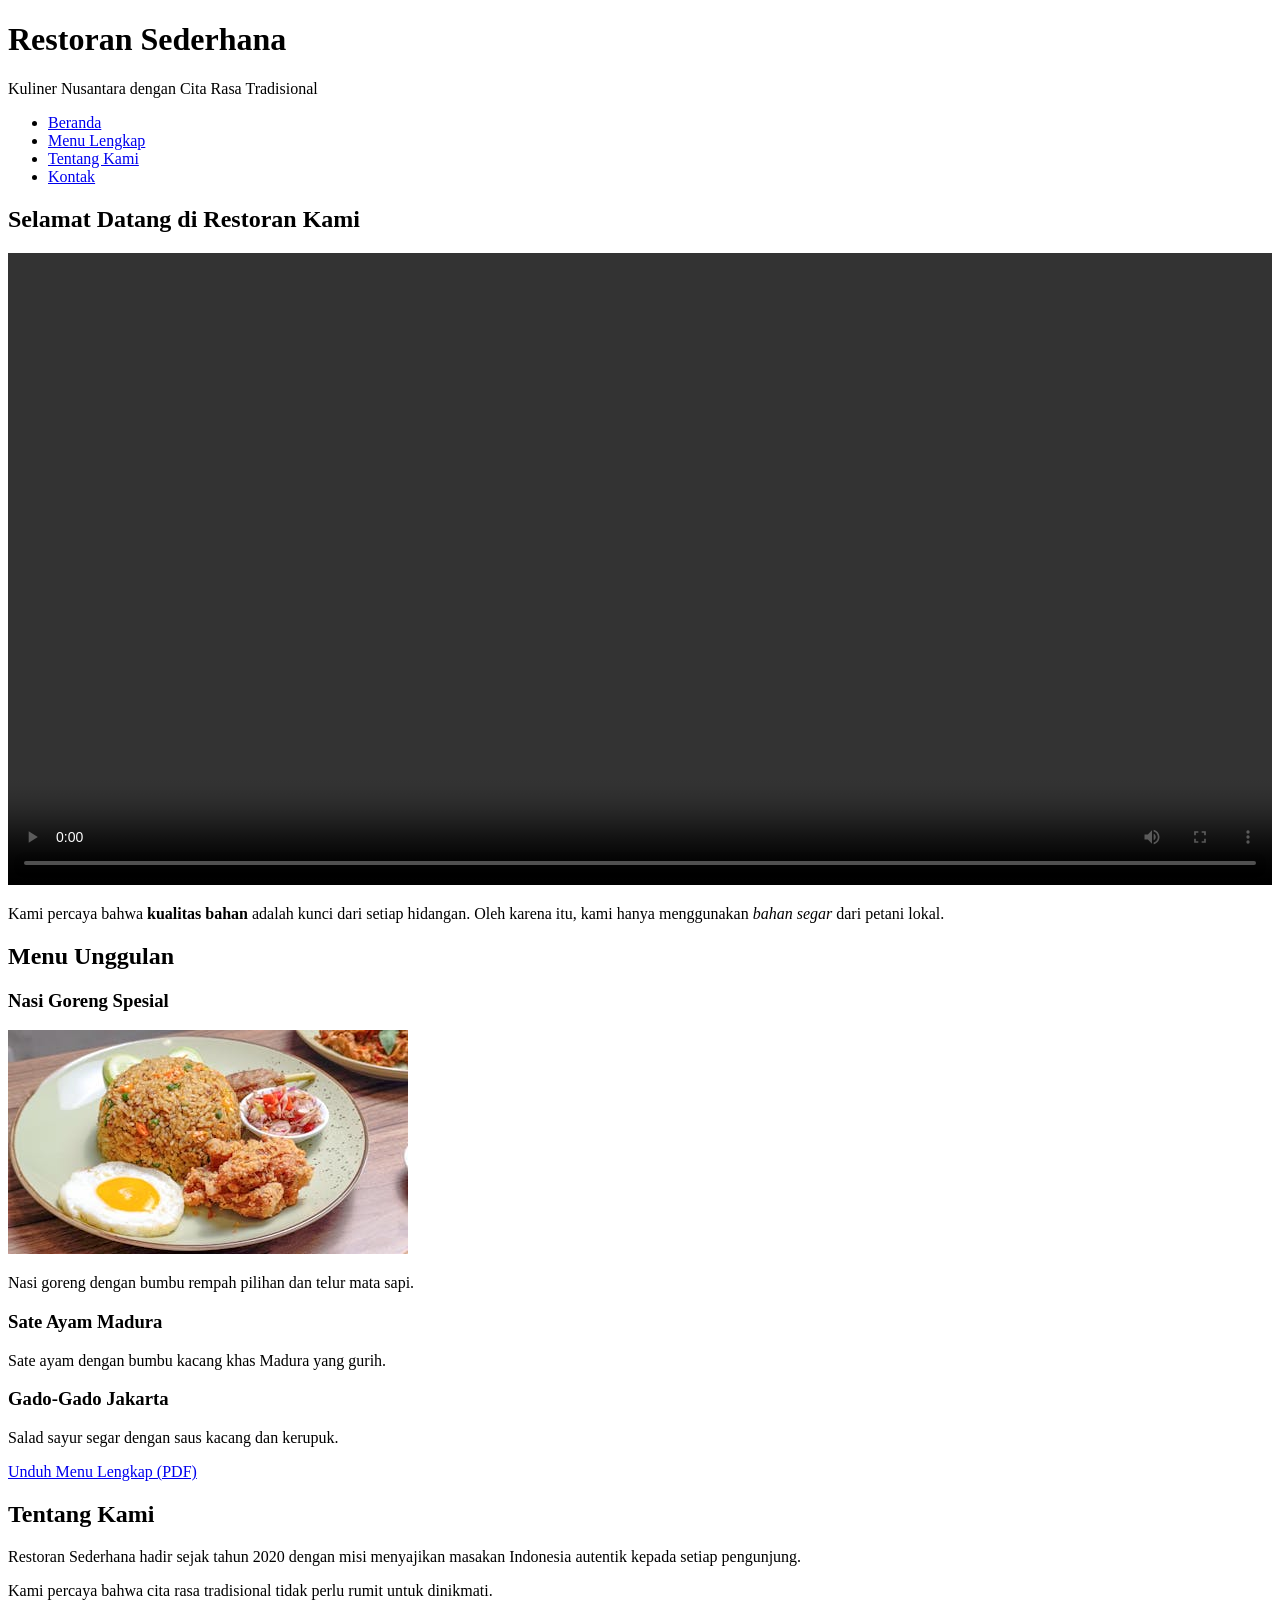
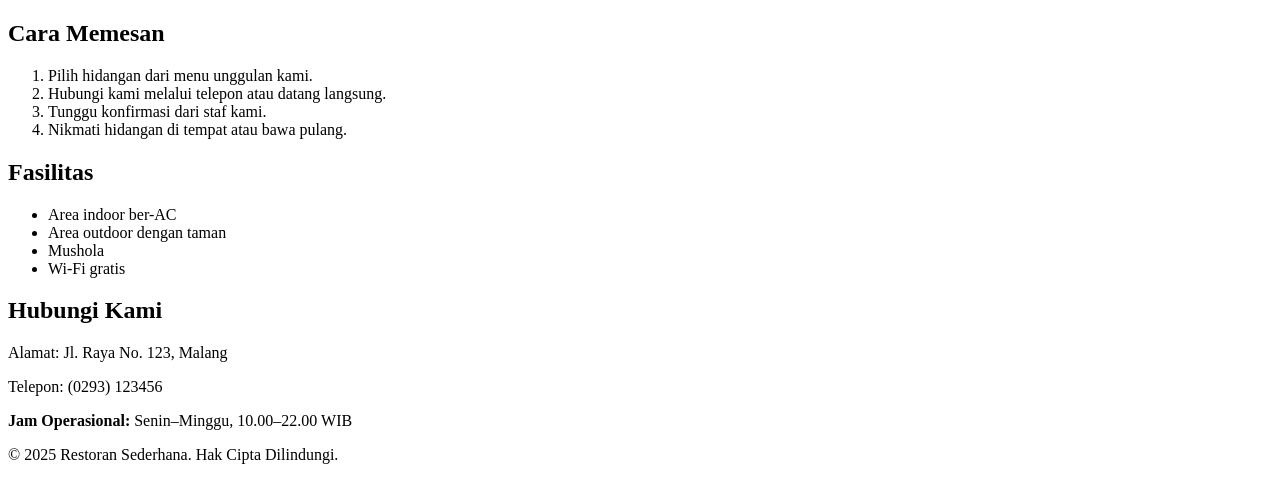
==== index.html @ e3077b0d "git gud git gud" ====
<!DOCTYPE html>
<html lang="id">

<head>
    <meta charset="UTF-8">
    <meta name="viewport" content="width=device-width, initial-scale=1.0">
    <title>Restoran Sederhana - Kuliner Nusantara</title>
    <link rel="shortcut icon" href="media/favicon.ico" type="image/x-icon">
    <link rel="stylesheet" href="css/style.css">
    <link href="https://fonts.googleapis.com/css2?family=Poppins:wght@400;600&display=swap" rel="stylesheet">
</head>

<body>

    <header>
        <h1>Restoran Sederhana</h1>
        <p>Kuliner Nusantara dengan Cita Rasa Tradisional</p>
        <nav>
            <ul>
                <li><a href="index.html">Beranda</a></li>
                <li><a href="menu.html">Menu Lengkap</a></li>
                <li><a href="#tentang">Tentang Kami</a></li>
                <li><a href="#kontak">Kontak</a></li>
            </ul>
        </nav>
    </header>

    <main>
        <section id="beranda">
            <h2>Selamat Datang di Restoran Kami</h2>
            <video controls width="100%">
                <source src="media/profil-restoran.mp4" type="video/mp4">
                Browser Anda tidak mendukung pemutaran video.
            </video>
            <p>Kami percaya bahwa <strong>kualitas bahan</strong> adalah kunci dari setiap hidangan.
                Oleh karena itu, kami hanya menggunakan <em>bahan segar</em> dari petani lokal.</p>
        </section>

        <section id="menu">
            <h2>Menu Unggulan</h2>

            <article>
                <h3>Nasi Goreng Spesial</h3>
                <img src="media/nasi-goreng-spesial.jpg" alt="Piring nasi goreng dengan telur mata sapi dan sayuran">
                <p>Nasi goreng dengan bumbu rempah pilihan dan telur mata sapi.</p>
            </article>

            <article>
                <h3>Sate Ayam Madura</h3>
                <p>Sate ayam dengan bumbu kacang khas Madura yang gurih.</p>
            </article>

            <article>
                <h3>Gado-Gado Jakarta</h3>
                <p>Salad sayur segar dengan saus kacang dan kerupuk.</p>
            </article>
            <a href="media/menu-lengkap.pdf" download>Unduh Menu Lengkap (PDF)</a>
        </section>

        <section id="tentang">
            <h2>Tentang Kami</h2>
            <p>Restoran Sederhana hadir sejak tahun 2020 dengan misi menyajikan masakan Indonesia autentik kepada setiap
                pengunjung.</p>
            <p>Kami percaya bahwa cita rasa tradisional tidak perlu rumit untuk dinikmati.</p>
        </section>

        <section id="cara-pesan">
            <h2>Cara Memesan</h2>
            <ol>
                <li>Pilih hidangan dari menu unggulan kami.</li>
                <li>Hubungi kami melalui telepon atau datang langsung.</li>
                <li>Tunggu konfirmasi dari staf kami.</li>
                <li>Nikmati hidangan di tempat atau bawa pulang.</li>
            </ol>
        </section>

        <section id="fasilitas">
            <h2>Fasilitas</h2>
            <ul>
                <li>Area indoor ber-AC</li>
                <li>Area outdoor dengan taman</li>
                <li>Mushola</li>
                <li>Wi-Fi gratis</li>
            </ul>
        </section>
    </main>

    <footer id="kontak">
        <h2>Hubungi Kami</h2>
        <p>Alamat: Jl. Raya No. 123, Malang</p>
        <p>Telepon: (0293) 123456</p>
        <p><strong>Jam Operasional:</strong> Senin–Minggu, 10.00–22.00 WIB</p>
        <p>&copy; 2025 Restoran Sederhana. Hak Cipta Dilindungi.</p>
    </footer>

</body>

</html>
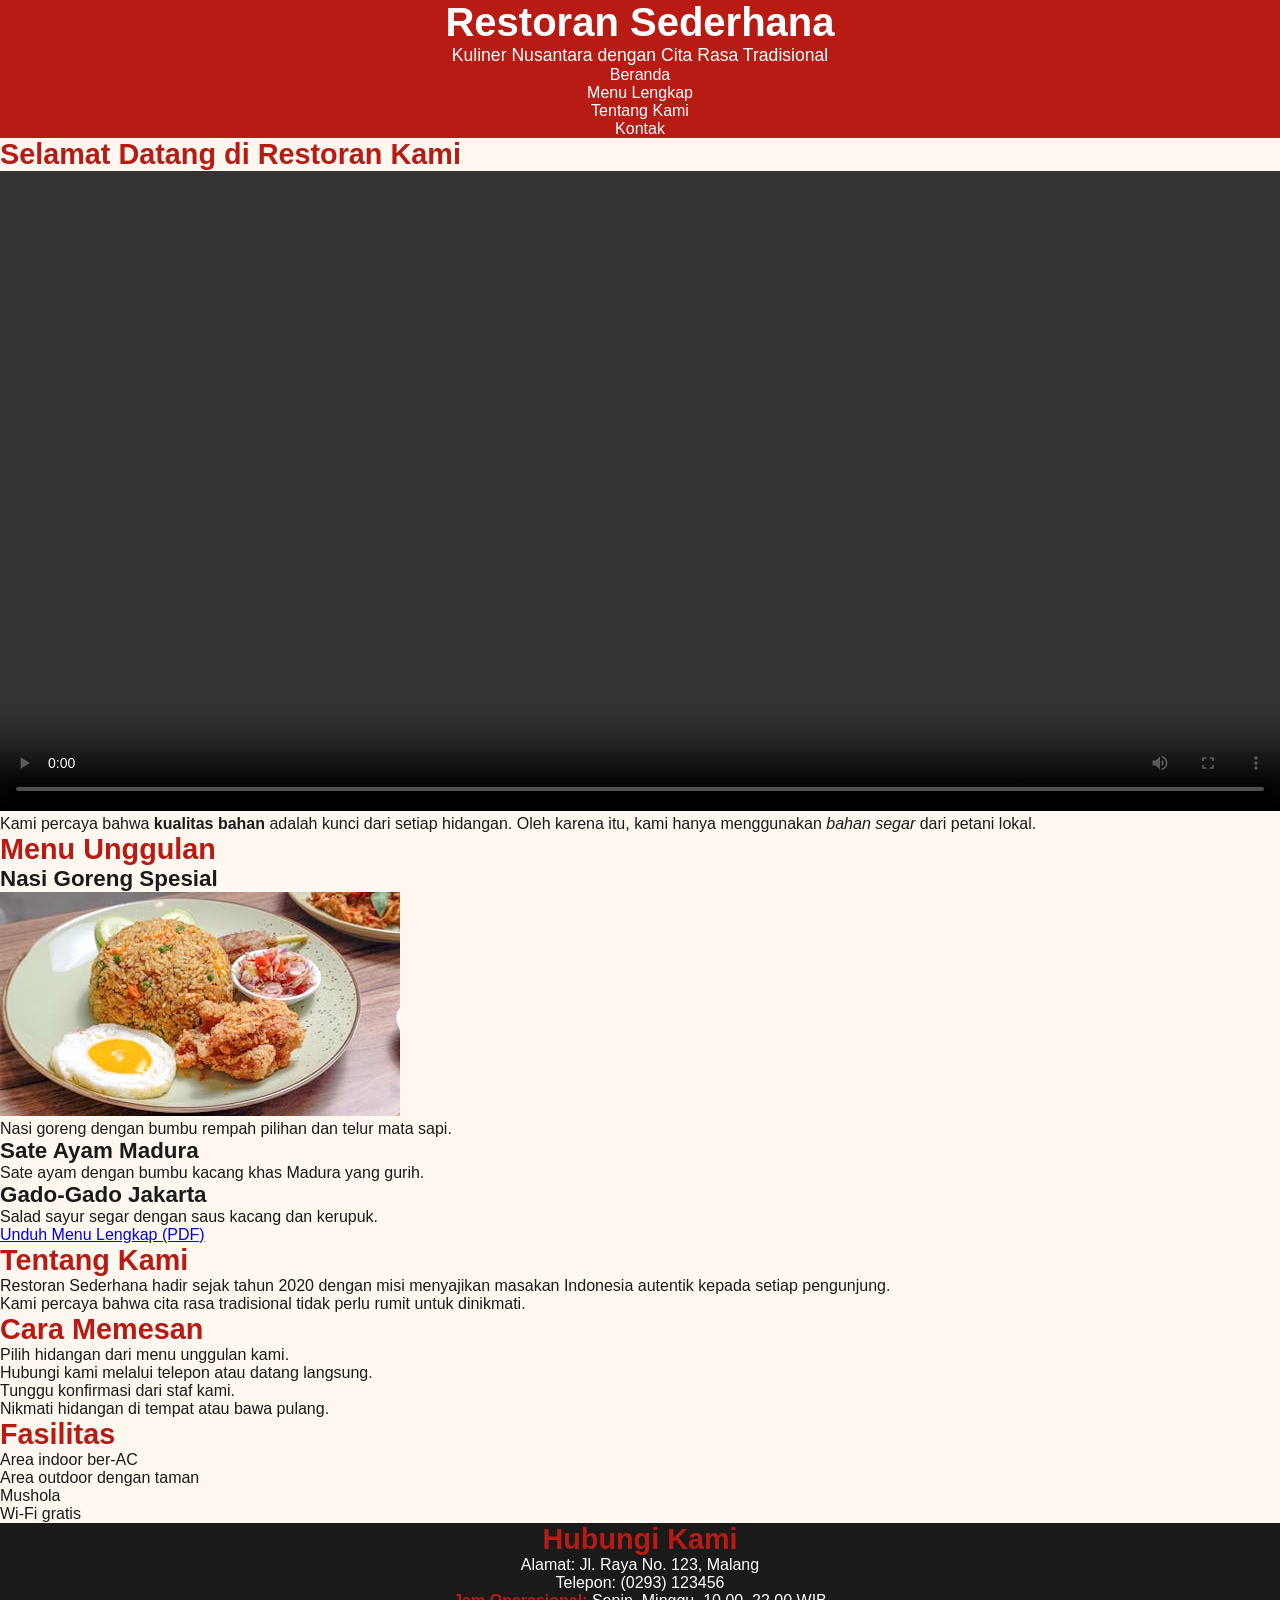
==== commit 54cf0f8d: "asd" ====
--- a/index.html
+++ b/index.html
@@ -39,7 +39,7 @@
         <section id="menu">
             <h2>Menu Unggulan</h2>
 
-            <article>
+            <article class="card-demo">
                 <h3>Nasi Goreng Spesial</h3>
                 <img src="media/nasi-goreng-spesial.jpg" alt="Piring nasi goreng dengan telur mata sapi dan sayuran">
                 <p>Nasi goreng dengan bumbu rempah pilihan dan telur mata sapi.</p>
--- a/css/style.css
+++ b/css/style.css
@@ -0,0 +1,66 @@
+/* Langkah 1: CSS Reset Minimal */
+* {
+    margin: 0;
+    padding: 0;
+}
+
+/* Langkah 2: Tipografi & Warna Global */
+body {
+    font-family: 'Poppins', sans-serif;
+    background-color: #FFF8F0;
+    color: #1a1a1a;
+}
+
+/* Langkah 3: Header */
+header {
+    background-color: #b71b14;
+    color: #FFFFFF;
+    text-align: center;
+}
+
+header h1 {
+    color: #FFFFFF;
+    font-size: 2.5rem;
+}
+
+header p {
+    font-size: 1.1rem;
+}
+
+/* Langkah 4: Navigasi */
+nav ul {
+    list-style: none;
+}
+
+nav ul li a {
+    color: #FFFFFF;
+    text-decoration: none;
+}
+
+/* Langkah 5: Judul */
+h2 {
+    color: #b71b14;
+    font-size: 1.8rem;
+}
+
+article h3 {
+    color: #1a1a1a;
+    font-size: 1.4rem;
+}
+
+/* Langkah 6: Tabel */
+thead {
+    background-color: #b71b14;
+    color: #FFFFFF;
+}
+
+/* Langkah 7: Footer */
+footer {
+    background-color: #1a1a1a;
+    color: #FFFFFF;
+    text-align: center;
+}
+
+footer strong {
+    color: #b71b14;
+}
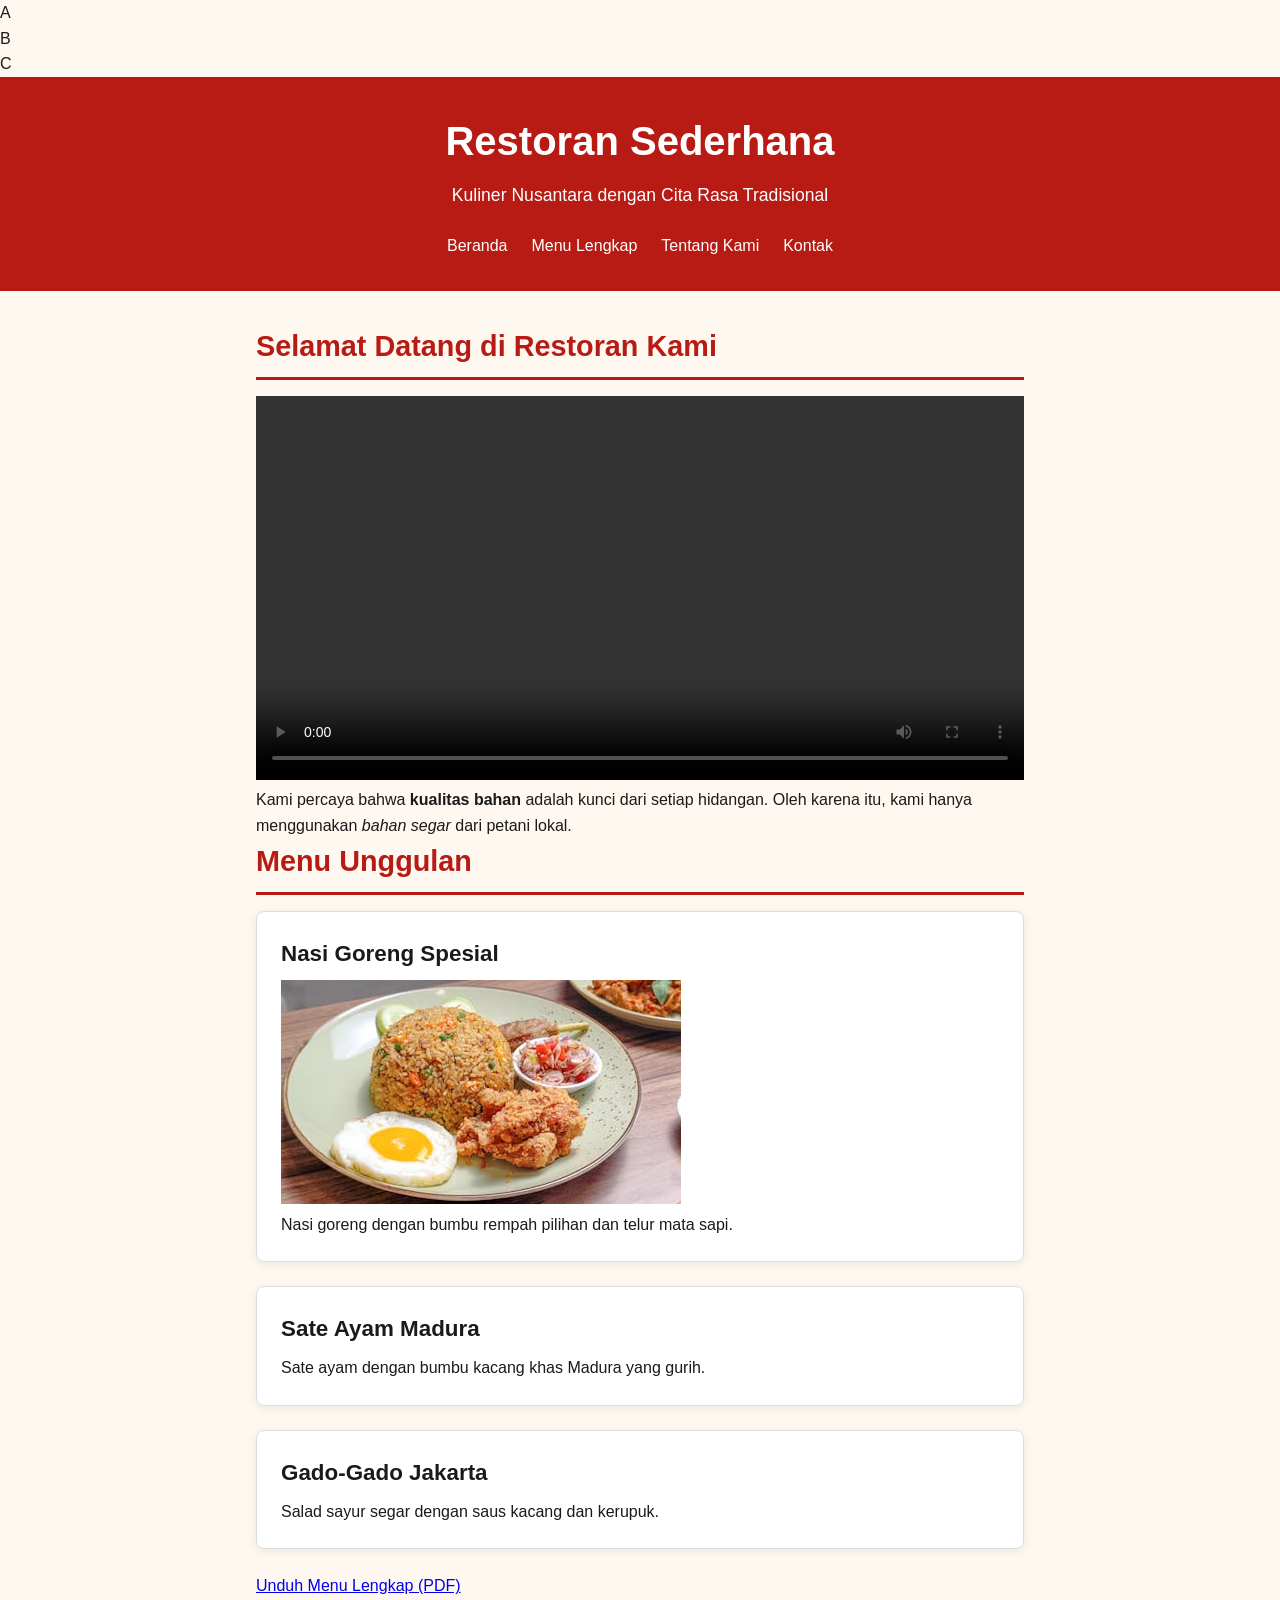
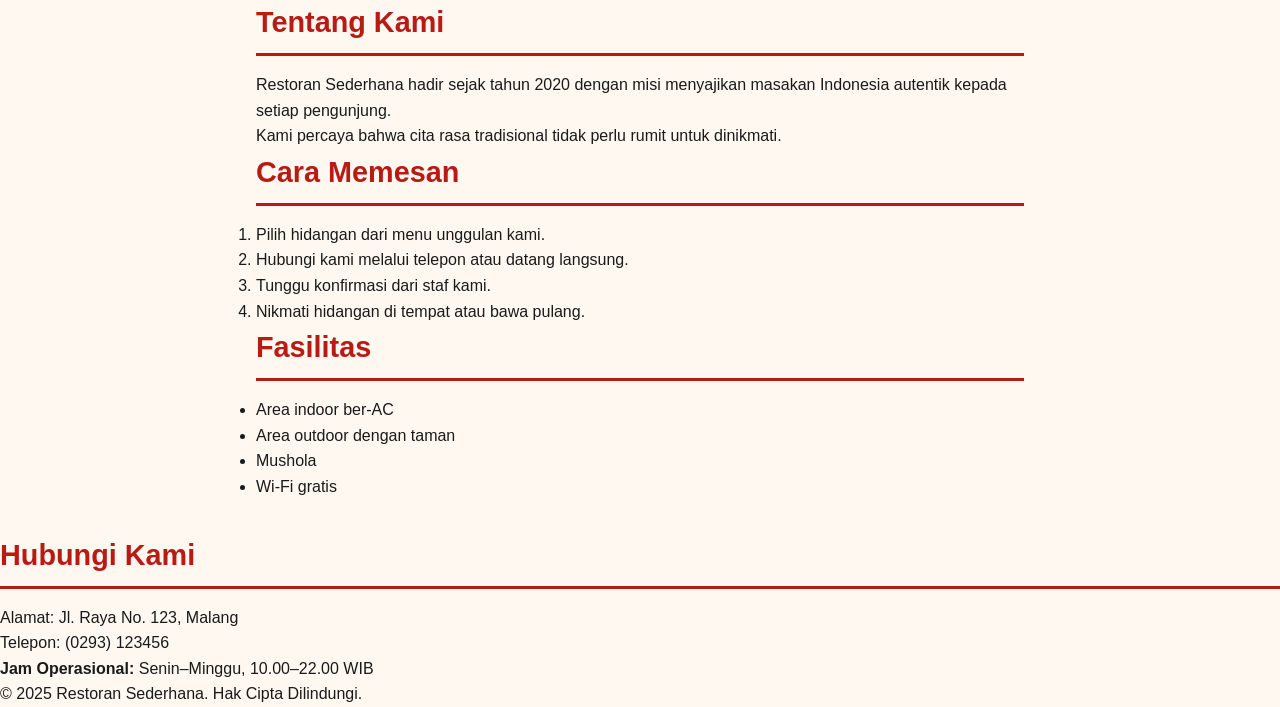
==== commit ecdce48e: "bab 6" ====
--- a/index.html
+++ b/index.html
@@ -11,7 +11,11 @@
 </head>
 
 <body>
-
+    <div class="flex-container">
+        <div class="kotak">A</div>
+        <div class="kotak">B</div>
+        <div class="kotak">C</div>
+    </div>
     <header>
         <h1>Restoran Sederhana</h1>
         <p>Kuliner Nusantara dengan Cita Rasa Tradisional</p>
--- a/css/style.css
+++ b/css/style.css
@@ -1,7 +1,8 @@
-/* Langkah 1: CSS Reset Minimal */
+/* Langkah 1: Reset dan Border-box */
 * {
     margin: 0;
     padding: 0;
+    box-sizing: border-box;
 }
 
 /* Langkah 2: Tipografi & Warna Global */
@@ -9,6 +10,7 @@
     font-family: 'Poppins', sans-serif;
     background-color: #FFF8F0;
     color: #1a1a1a;
+    line-height: 1.6;
 }
 
 /* Langkah 3: Header */
@@ -16,11 +18,13 @@
     background-color: #b71b14;
     color: #FFFFFF;
     text-align: center;
+    padding: 2rem 1rem;
 }
 
 header h1 {
     color: #FFFFFF;
     font-size: 2.5rem;
+    margin-bottom: 0.5rem;
 }
 
 header p {
@@ -28,39 +32,74 @@
 }
 
 /* Langkah 4: Navigasi */
+/* Navigasi dengan Flexbox */
 nav ul {
     list-style: none;
+    margin-top: 1.5rem;
+    display: flex;
+    justify-content: center;
+    align-items: center;
+    gap: 1.5rem;
 }
 
 nav ul li a {
     color: #FFFFFF;
     text-decoration: none;
+    font-weight: 500;
+    transition: opacity 0.3s ease;
 }
 
-/* Langkah 5: Judul */
+nav ul li a:hover {
+    opacity: 0.8;
+}
+
+/* Langkah 5: Konten Utama */
+main {
+    max-width: 800px;
+    margin: 2rem auto;
+    padding: 0 1rem;
+}
+
+/* Langkah 6: Kartu Menu */
 h2 {
     color: #b71b14;
     font-size: 1.8rem;
+    margin-bottom: 1rem;
+    border-bottom: 3px solid #b71b14;
+    padding-bottom: 0.5rem;
+}
+
+article {
+    background-color: #FFFFFF;
+    padding: 1.5rem;
+    margin-bottom: 1.5rem;
+    border: 1px solid #DDDDDD;
+    border-radius: 8px;
+    box-shadow: 0 2px 8px rgba(0, 0, 0, 0.08);
 }
 
 article h3 {
     color: #1a1a1a;
     font-size: 1.4rem;
+    margin-bottom: 0.5rem;
 }
 
-/* Langkah 6: Tabel */
+/* Langkah 7: Tabel */
+table {
+    width: 100%;
+    border-collapse: collapse;
+    margin-top: 1rem;
+    background-color: #FFFFFF;
+}
+
 thead {
     background-color: #b71b14;
     color: #FFFFFF;
 }
 
-/* Langkah 7: Footer */
-footer {
-    background-color: #1a1a1a;
-    color: #FFFFFF;
-    text-align: center;
+th, td {
+    padding: 0.75rem;
+    text-align: left;
+    border: 1px solid #DDDDDD;
 }
 
-footer strong {
-    color: #b71b14;
-}
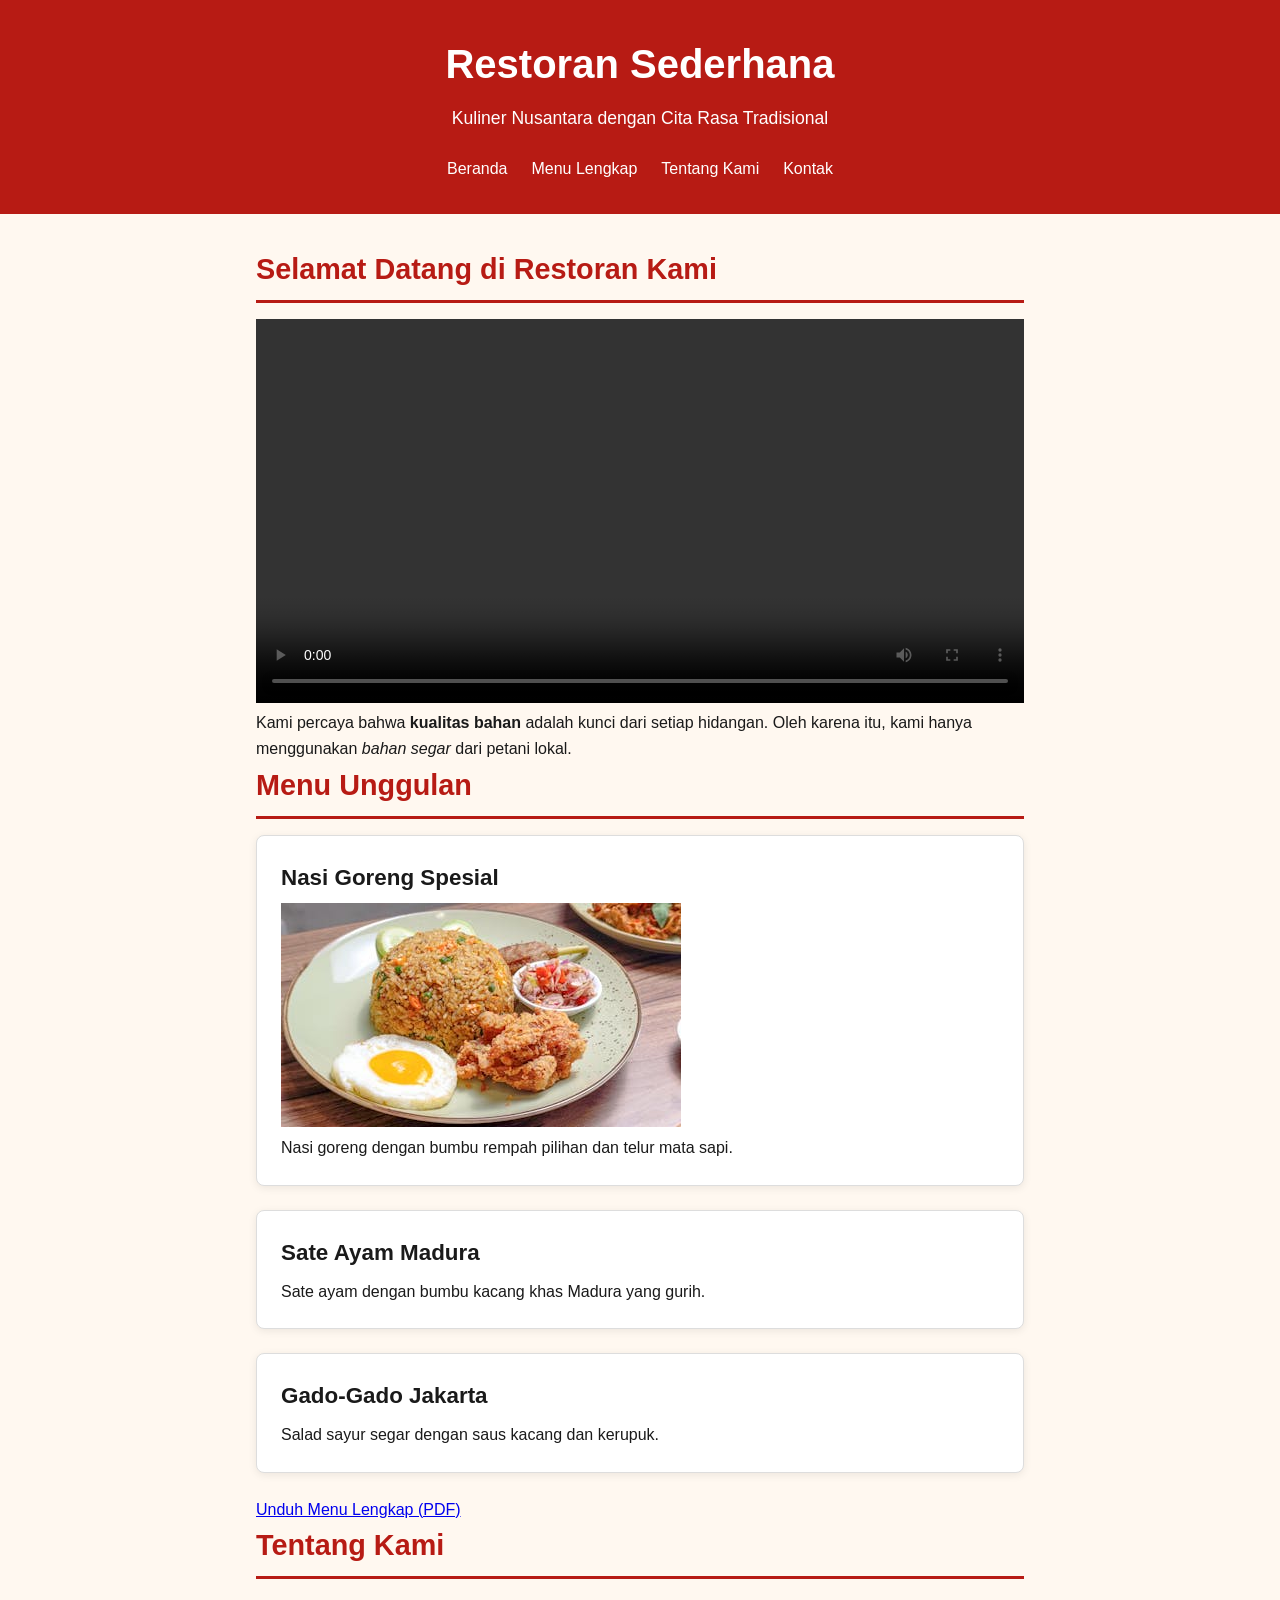
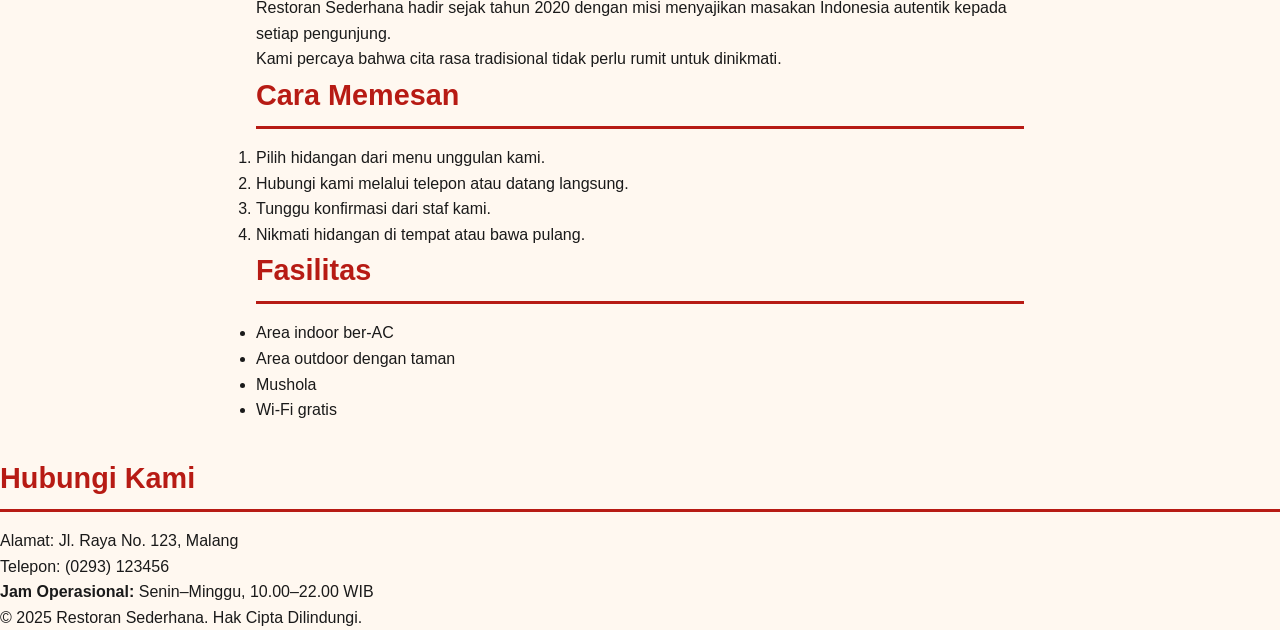
==== commit 5311f895: "bab 6" ====
--- a/index.html
+++ b/index.html
@@ -11,11 +11,7 @@
 </head>
 
 <body>
-    <div class="flex-container">
-        <div class="kotak">A</div>
-        <div class="kotak">B</div>
-        <div class="kotak">C</div>
-    </div>
+
     <header>
         <h1>Restoran Sederhana</h1>
         <p>Kuliner Nusantara dengan Cita Rasa Tradisional</p>
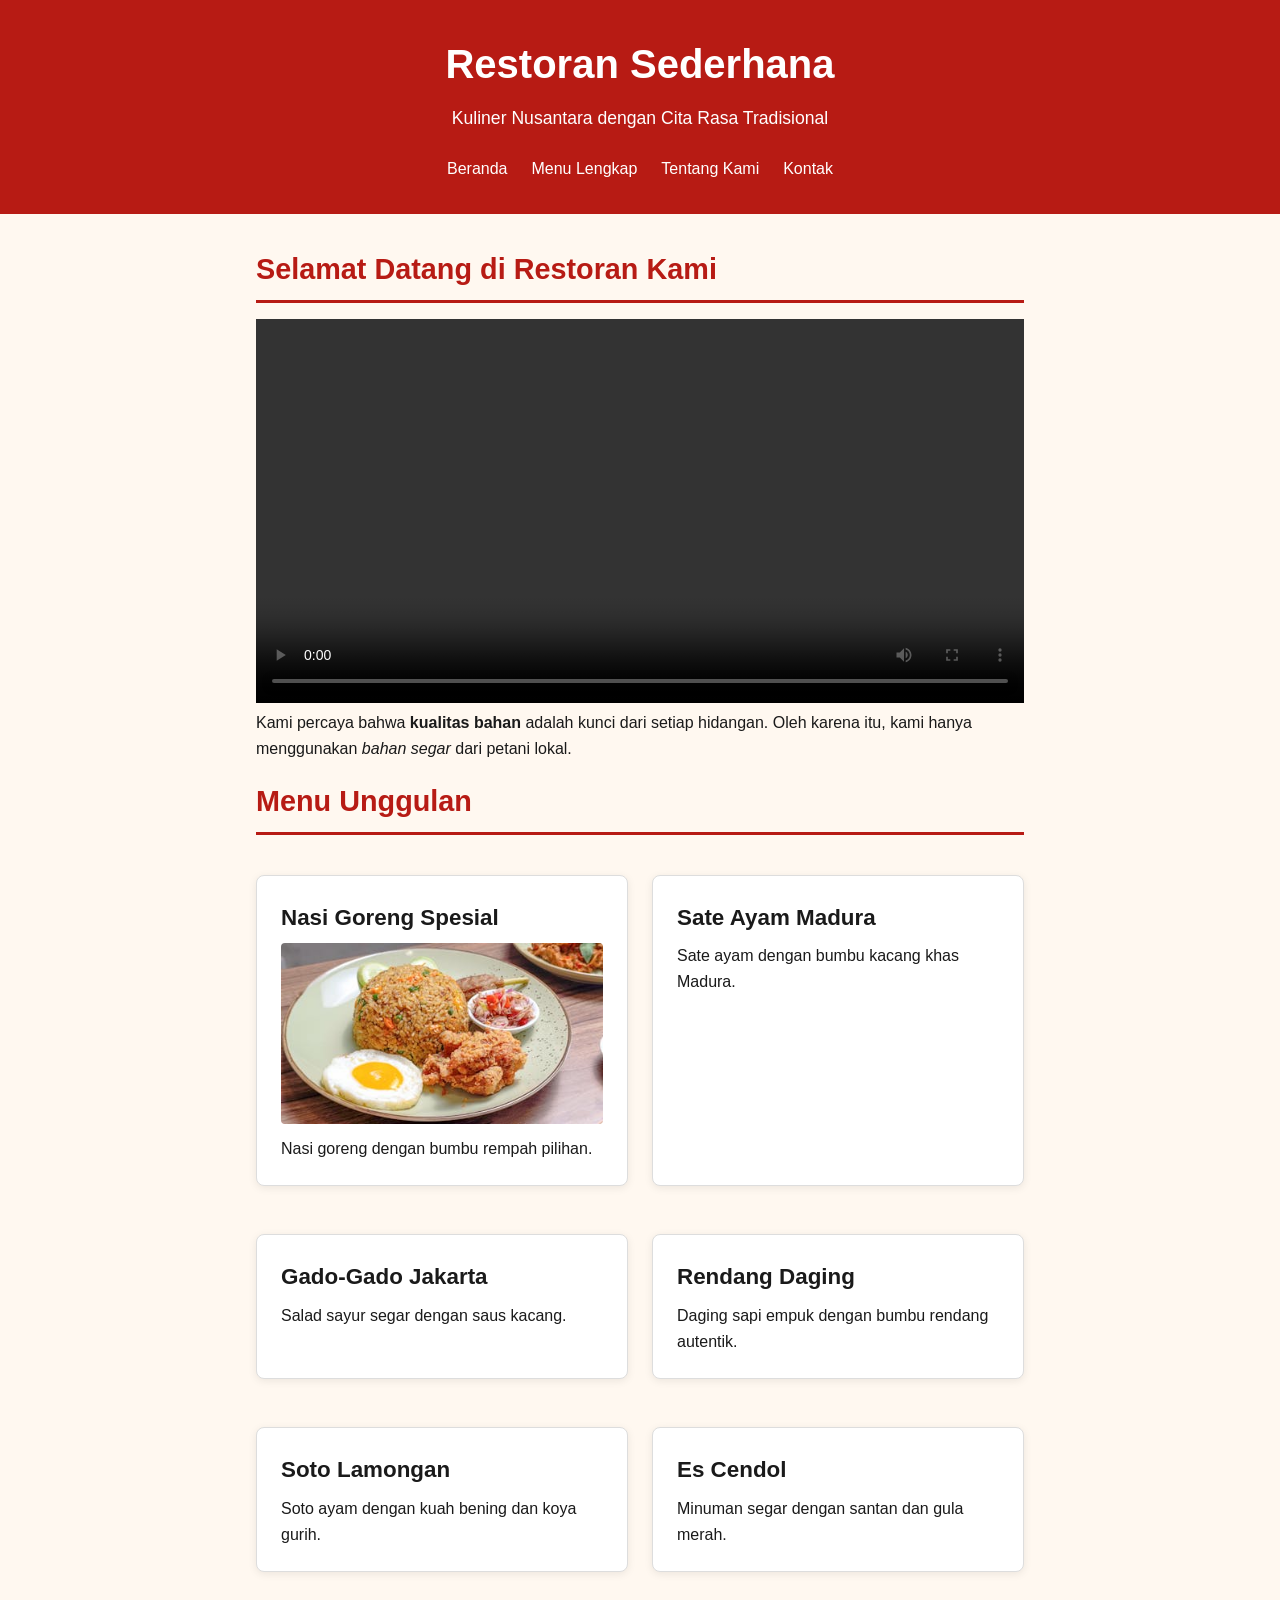
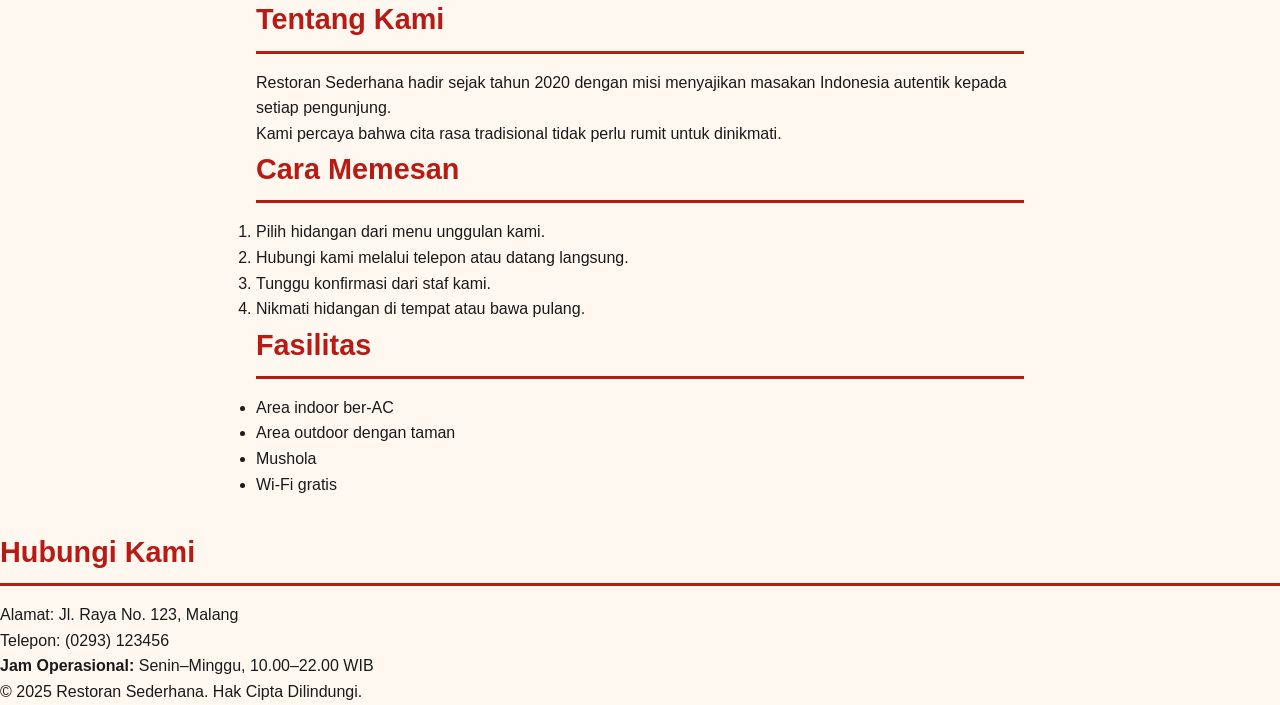
==== commit 2ece08b0: "UPDATE BAB 7" ====
--- a/index.html
+++ b/index.html
@@ -11,7 +11,6 @@
 </head>
 
 <body>
-
     <header>
         <h1>Restoran Sederhana</h1>
         <p>Kuliner Nusantara dengan Cita Rasa Tradisional</p>
@@ -36,25 +35,39 @@
                 Oleh karena itu, kami hanya menggunakan <em>bahan segar</em> dari petani lokal.</p>
         </section>
 
-        <section id="menu">
+        <section id="menu" class="menu-grid">
             <h2>Menu Unggulan</h2>
 
-            <article class="card-demo">
+            <article>
                 <h3>Nasi Goreng Spesial</h3>
-                <img src="media/nasi-goreng-spesial.jpg" alt="Piring nasi goreng dengan telur mata sapi dan sayuran">
-                <p>Nasi goreng dengan bumbu rempah pilihan dan telur mata sapi.</p>
+                <img src="media/nasi-goreng-spesial.jpg" alt="Nasi goreng">
+                <p>Nasi goreng dengan bumbu rempah pilihan.</p>
             </article>
 
             <article>
                 <h3>Sate Ayam Madura</h3>
-                <p>Sate ayam dengan bumbu kacang khas Madura yang gurih.</p>
+                <p>Sate ayam dengan bumbu kacang khas Madura.</p>
             </article>
 
             <article>
                 <h3>Gado-Gado Jakarta</h3>
-                <p>Salad sayur segar dengan saus kacang dan kerupuk.</p>
+                <p>Salad sayur segar dengan saus kacang.</p>
             </article>
-            <a href="media/menu-lengkap.pdf" download>Unduh Menu Lengkap (PDF)</a>
+
+            <article>
+                <h3>Rendang Daging</h3>
+                <p>Daging sapi empuk dengan bumbu rendang autentik.</p>
+            </article>
+
+            <article>
+                <h3>Soto Lamongan</h3>
+                <p>Soto ayam dengan kuah bening dan koya gurih.</p>
+            </article>
+
+            <article>
+                <h3>Es Cendol</h3>
+                <p>Minuman segar dengan santan dan gula merah.</p>
+            </article>
         </section>
 
         <section id="tentang">
--- a/css/style.css
+++ b/css/style.css
@@ -103,3 +103,25 @@
     border: 1px solid #DDDDDD;
 }
 
+.menu-grid {
+    display: grid;
+    grid-template-columns: repeat(auto-fit, minmax(250px, 1fr));
+    gap: 1.5rem;
+    margin-top: 1rem;
+}
+
+.menu-grid h2 {
+    grid-column: 1 / -1;
+    color: #b71b14;
+    font-size: 1.8rem;
+    border-bottom: 3px solid #b71b14;
+    padding-bottom: 0.5rem;
+}
+/* Tambahan: agar gambar tidak meluber dari kartu grid */
+.menu-grid article img {
+    width: 100%;
+    height: auto;
+    display: block;
+    border-radius: 4px;
+    margin-bottom: 0.75rem;
+}
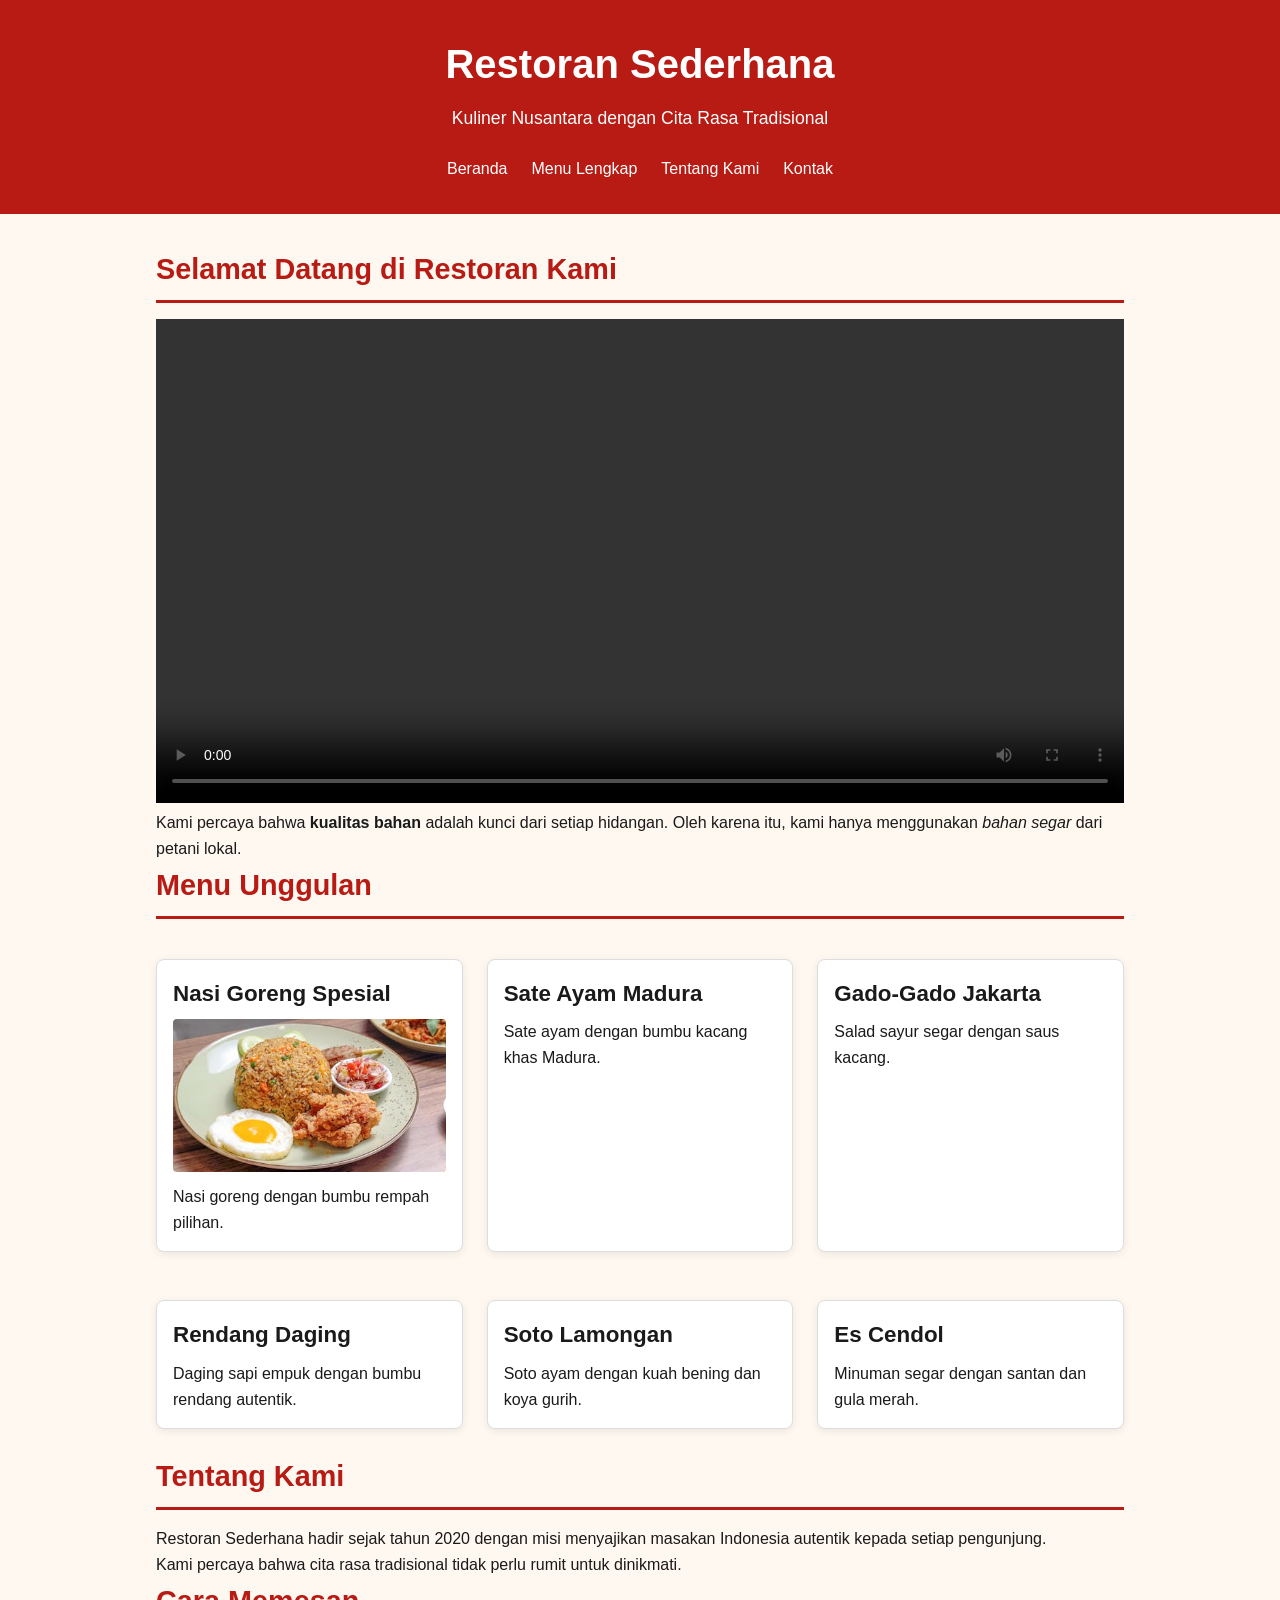
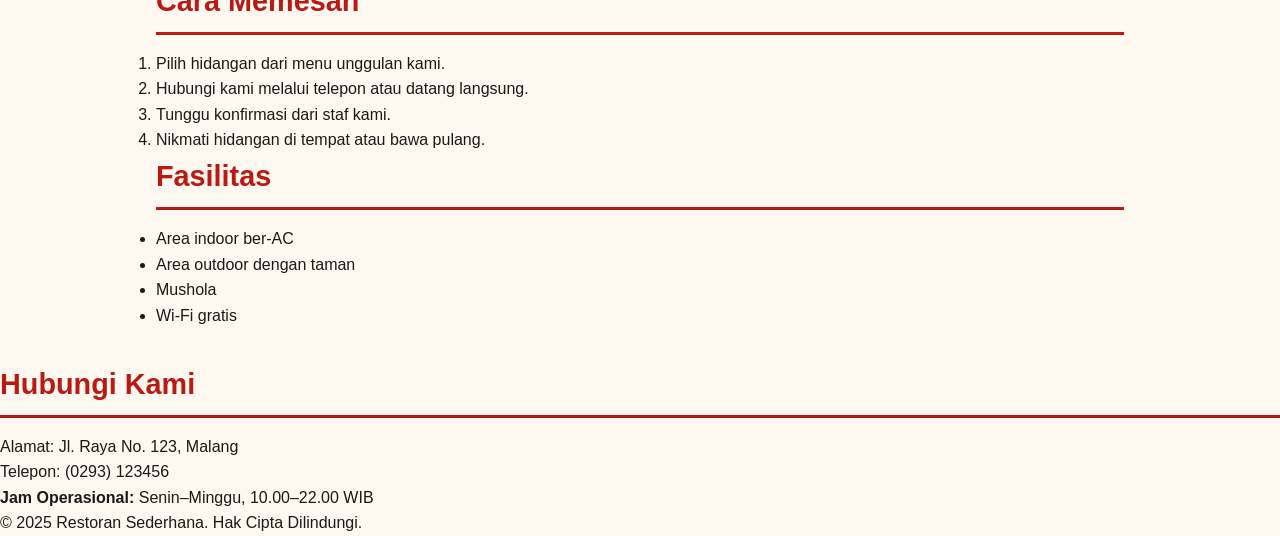
==== commit 535b3518: "bab 9" ====
--- a/index.html
+++ b/index.html
@@ -105,7 +105,7 @@
         <p><strong>Jam Operasional:</strong> Senin–Minggu, 10.00–22.00 WIB</p>
         <p>&copy; 2025 Restoran Sederhana. Hak Cipta Dilindungi.</p>
     </footer>
-
+    <script src="js/script.js"></script>
 </body>
 
 </html>
--- a/css/style.css
+++ b/css/style.css
@@ -18,12 +18,12 @@
     background-color: #b71b14;
     color: #FFFFFF;
     text-align: center;
-    padding: 2rem 1rem;
+    padding: 1.5rem 1rem;
 }
 
 header h1 {
     color: #FFFFFF;
-    font-size: 2.5rem;
+    font-size: 1.75rem;
     margin-bottom: 0.5rem;
 }
 
@@ -103,19 +103,26 @@
     border: 1px solid #DDDDDD;
 }
 
+/* Fondasi Mobile-First untuk galeri menu */
 .menu-grid {
     display: grid;
-    grid-template-columns: repeat(auto-fit, minmax(250px, 1fr));
-    gap: 1.5rem;
-    margin-top: 1rem;
+    grid-template-columns: 1fr; /* Satu kolom penuh di ponsel */
+    gap: 1rem;
+    padding: 0 1rem;
 }
 
 .menu-grid h2 {
-    grid-column: 1 / -1;
     color: #b71b14;
-    font-size: 1.8rem;
+    font-size: 1.5rem;
     border-bottom: 3px solid #b71b14;
     padding-bottom: 0.5rem;
+}
+
+.menu-grid article {
+    background-color: #FFFFFF;
+    padding: 1rem;
+    border-radius: 8px;
+    box-shadow: 0 2px 8px rgba(0, 0, 0, 0.08);
 }
 /* Tambahan: agar gambar tidak meluber dari kartu grid */
 .menu-grid article img {
@@ -124,4 +131,42 @@
     display: block;
     border-radius: 4px;
     margin-bottom: 0.75rem;
+}
+/* Tablet: dua kolom mulai dari 768px */
+@media (min-width: 768px) {
+    .menu-grid {
+        grid-template-columns: repeat(2, 1fr);
+        gap: 1.5rem;
+        padding: 0;
+    }
+
+    .menu-grid h2 {
+        grid-column: 1 / -1;
+        font-size: 1.8rem;
+    }
+
+    header {
+        padding: 2rem 1rem;
+    }
+
+    header h1 {
+        font-size: 2.25rem;
+    }
+}
+
+/* Desktop: tiga kolom mulai dari 1024px */
+@media (min-width: 1024px) {
+    .menu-grid {
+        grid-template-columns: repeat(3, 1fr);
+        gap: 1.5rem;
+    }
+
+    main {
+        max-width: 1000px;
+        margin: 2rem auto;
+    }
+
+    header h1 {
+        font-size: 2.5rem;
+    }
 }
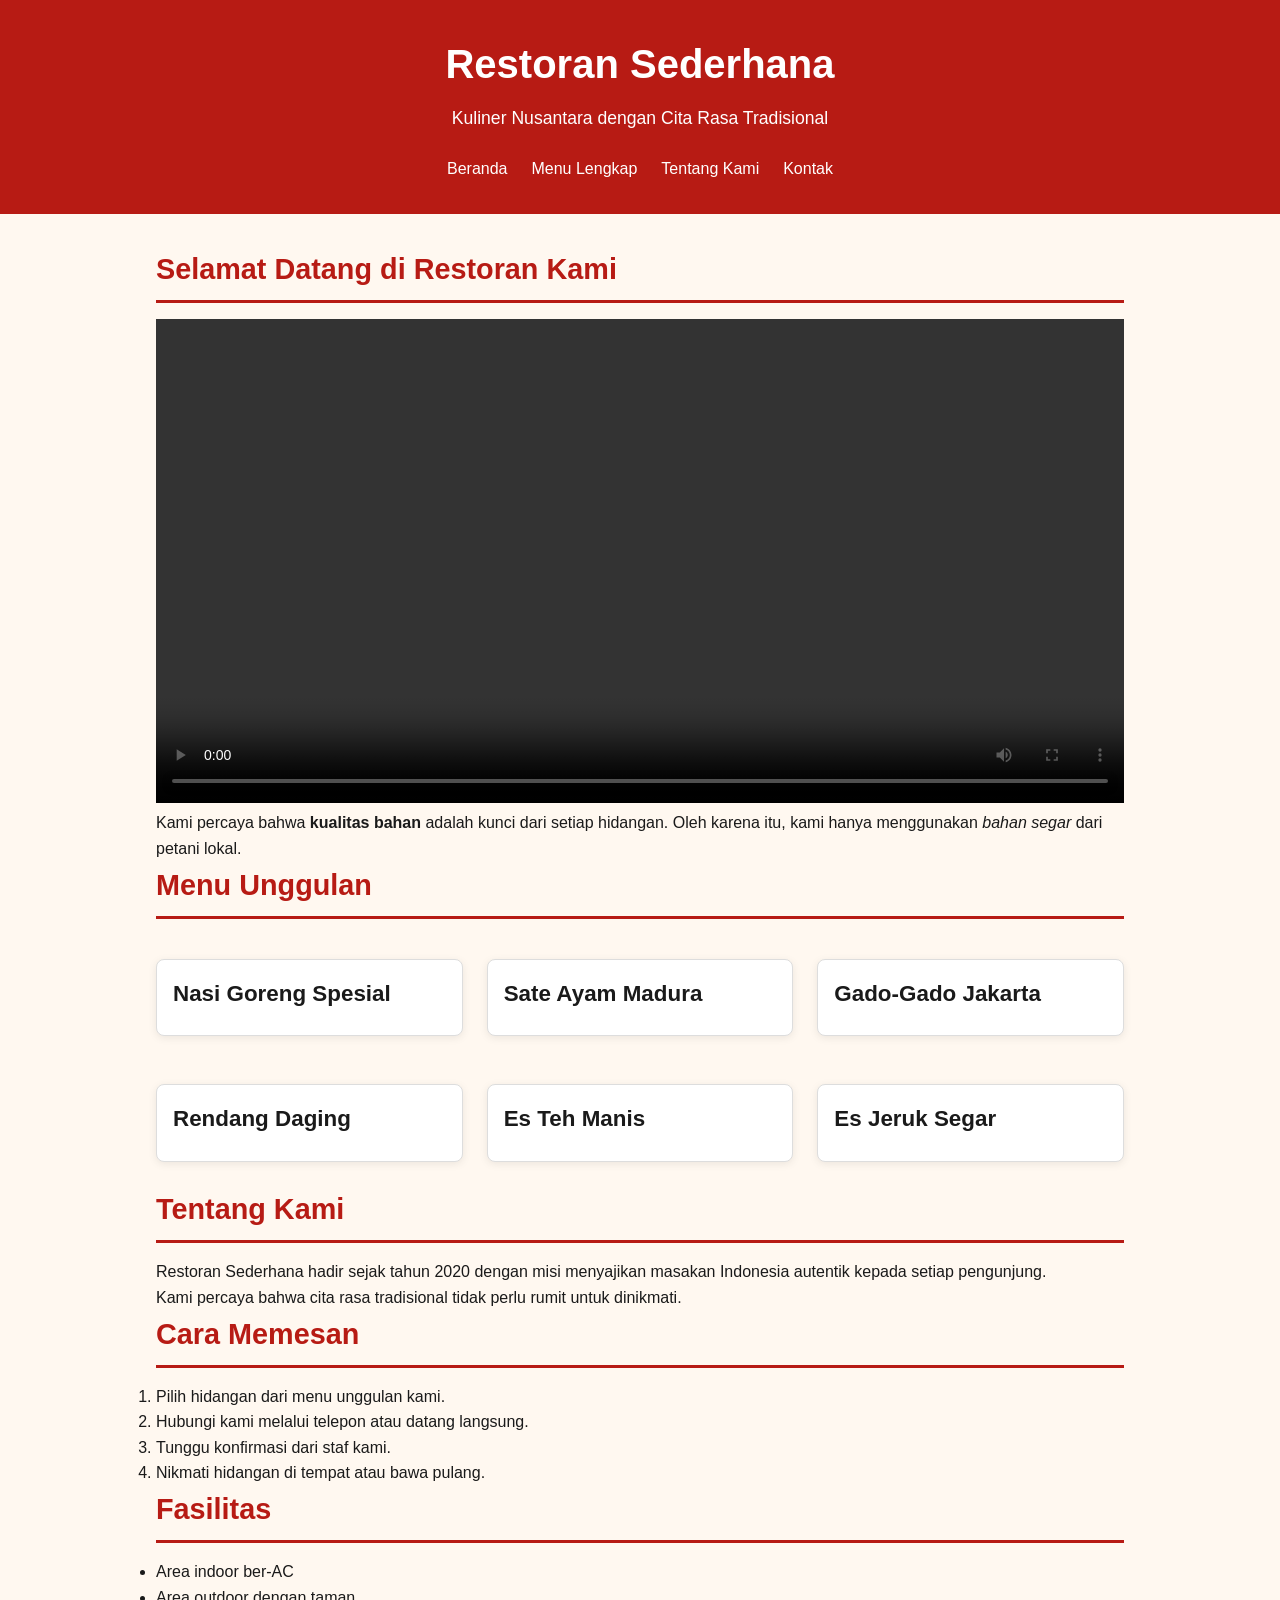
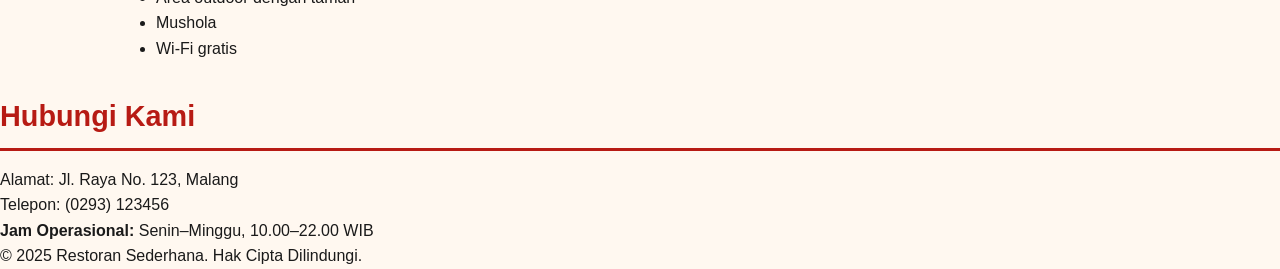
==== commit 6947a509: "update bab 10" ====
--- a/index.html
+++ b/index.html
@@ -36,38 +36,7 @@
         </section>
 
         <section id="menu" class="menu-grid">
-            <h2>Menu Unggulan</h2>
-
-            <article>
-                <h3>Nasi Goreng Spesial</h3>
-                <img src="media/nasi-goreng-spesial.jpg" alt="Nasi goreng">
-                <p>Nasi goreng dengan bumbu rempah pilihan.</p>
-            </article>
-
-            <article>
-                <h3>Sate Ayam Madura</h3>
-                <p>Sate ayam dengan bumbu kacang khas Madura.</p>
-            </article>
-
-            <article>
-                <h3>Gado-Gado Jakarta</h3>
-                <p>Salad sayur segar dengan saus kacang.</p>
-            </article>
-
-            <article>
-                <h3>Rendang Daging</h3>
-                <p>Daging sapi empuk dengan bumbu rendang autentik.</p>
-            </article>
-
-            <article>
-                <h3>Soto Lamongan</h3>
-                <p>Soto ayam dengan kuah bening dan koya gurih.</p>
-            </article>
-
-            <article>
-                <h3>Es Cendol</h3>
-                <p>Minuman segar dengan santan dan gula merah.</p>
-            </article>
+            <!-- Diisi dengan JS -->
         </section>
 
         <section id="tentang">
